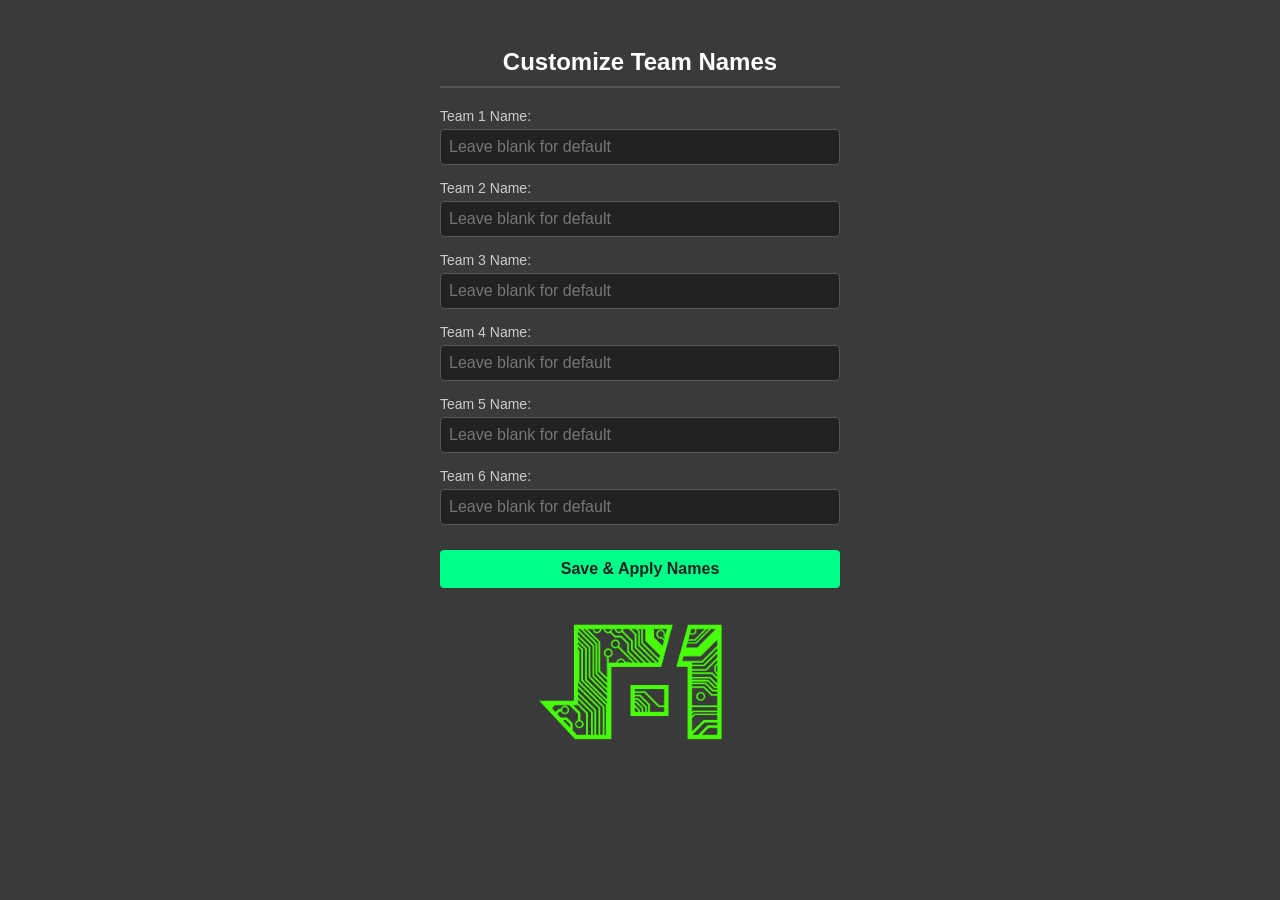
==== settings.html @ 3d92b610 "Added Team name customization panel added main settings panel, more to be added, this is a initial r" ====
<!DOCTYPE html>
<html lang="en">
<head> 
    <meta charset="UTF-8">
    <meta name="viewport" content="width=device-width, initial-scale=1.0">
    <title>FRC Timer Settings</title>
    <style>
        body {
            background-color: #3b3a3a;
            color: white;
            font-family: sans-serif;
            padding: 20px;
        }
        .container {
            max-width: 400px;
            margin: 0 auto;
        }
        h2 {
            text-align: center;
            border-bottom: 2px solid #555;
            padding-bottom: 10px;
        }
        .input-group {
            margin-bottom: 15px;
            display: flex;
            flex-direction: column;
        }
        label {
            margin-bottom: 5px;
            font-size: 14px;
            color: #ccc;
        }
        input {
            padding: 8px;
            border-radius: 4px;
            border: 1px solid #555;
            background-color: #222;
            color: white;
            font-size: 16px;
        }
        input:focus {
            outline: 2px solid #00ff88;
        }
        button {
            width: 100%;
            padding: 10px;
            background-color: #00ff88;
            color: #222;
            border: none;
            border-radius: 4px;
            font-weight: bold;
            font-size: 16px;
            cursor: pointer;
            margin-top: 10px;
        }
        button:hover {
            background-color: #00cc6e;
        }
    </style>
</head>
<body>
    <div class="container">
        <h2>Customize Team Names</h2>
        
        <div class="input-group">
            <label for="team1">Team 1 Name:</label>
            <input type="text" id="team1" placeholder="Leave blank for default">
        </div>
        <div class="input-group">
            <label for="team2">Team 2 Name:</label>
            <input type="text" id="team2" placeholder="Leave blank for default">
        </div>
        <div class="input-group">
            <label for="team3">Team 3 Name:</label>
            <input type="text" id="team3" placeholder="Leave blank for default">
        </div>
        <div class="input-group">
            <label for="team4">Team 4 Name:</label>
            <input type="text" id="team4" placeholder="Leave blank for default">
        </div>
        <div class="input-group">
            <label for="team5">Team 5 Name:</label>
            <input type="text" id="team5" placeholder="Leave blank for default">
        </div>
        <div class="input-group">
            <label for="team6">Team 6 Name:</label>
            <input type="text" id="team6" placeholder="Leave blank for default">
        </div>

        <button id="save-btn">Save & Apply Names</button>
        <div style="text-align: center;">
            <img src="team-icons/SQRT.jpg" alt="SQRT" style="max-width: 60%;">
            </div>
    </div>

    <script src="settings.js"></script>
</body>
</html>
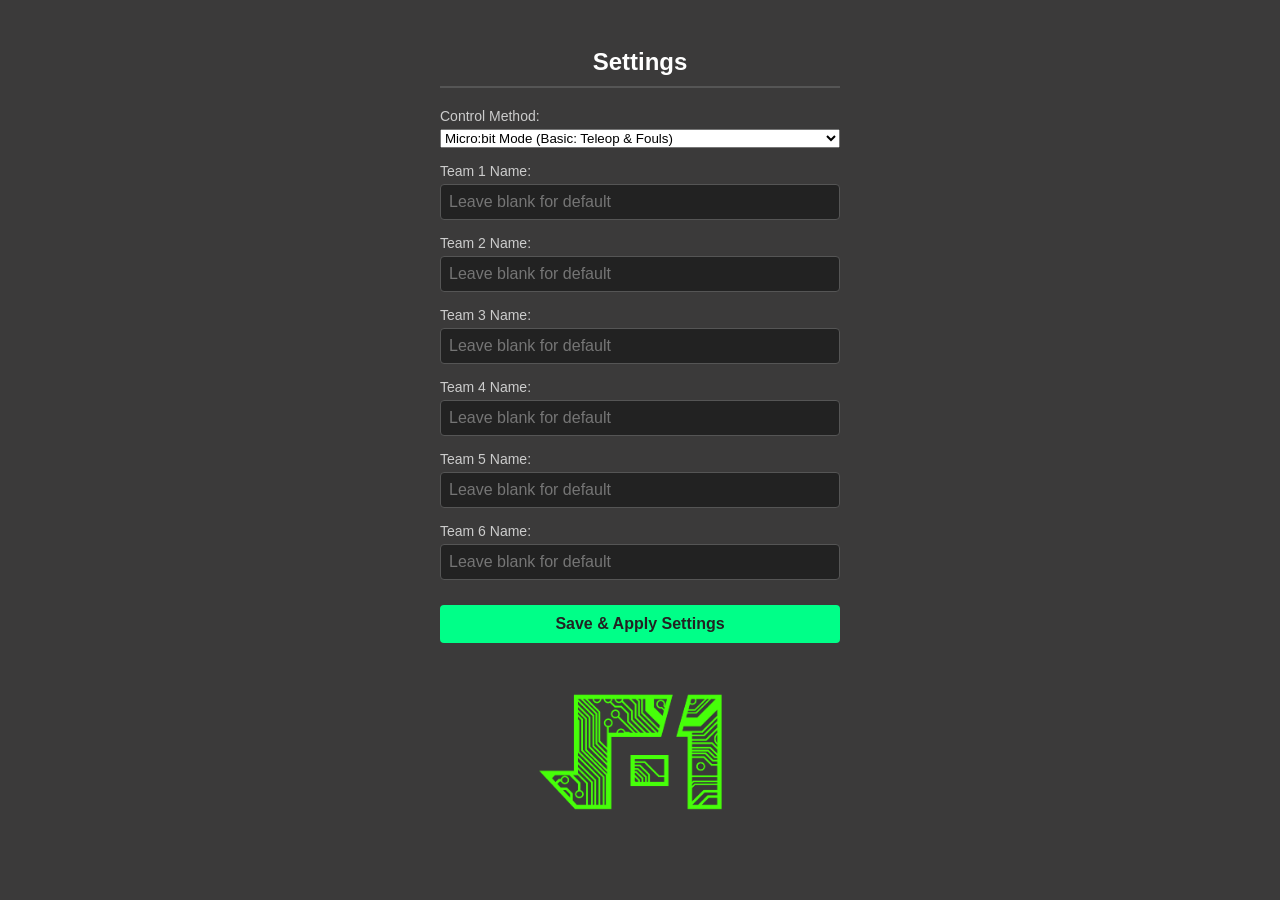
==== commit e3c1441d: "Big Chungus advanced scoring device toggle feature addition Added a advanced controller scoring opti" ====
--- a/settings.html
+++ b/settings.html
@@ -60,7 +60,18 @@
 </head>
 <body>
     <div class="container">
-        <h2>Customize Team Names</h2>
+        <h2>Settings</h2>
+        
+        <div class="input-group">
+            <label for="control-mode">Control Method:</label>
+            <select id="control-mode">
+                <option value="microbit">Micro:bit Mode (Basic: Teleop & Fouls)</option>
+                <option value="bluetooth">Bluetooth Controller (Advanced Breakdown)</option>
+            </select>
+        </div>
+
+        <div class="divider"></div>
+
         
         <div class="input-group">
             <label for="team1">Team 1 Name:</label>
@@ -87,12 +98,12 @@
             <input type="text" id="team6" placeholder="Leave blank for default">
         </div>
 
-        <button id="save-btn">Save & Apply Names</button>
-        <div style="text-align: center;">
+        <button id="save-btn">Save & Apply Settings</button>
+        <div style="text-align: center; margin-top: 15px;">
             <img src="team-icons/SQRT.jpg" alt="SQRT" style="max-width: 60%;">
-            </div>
+        </div>
     </div>
 
     <script src="settings.js"></script>
 </body>
-</html>
+</html>
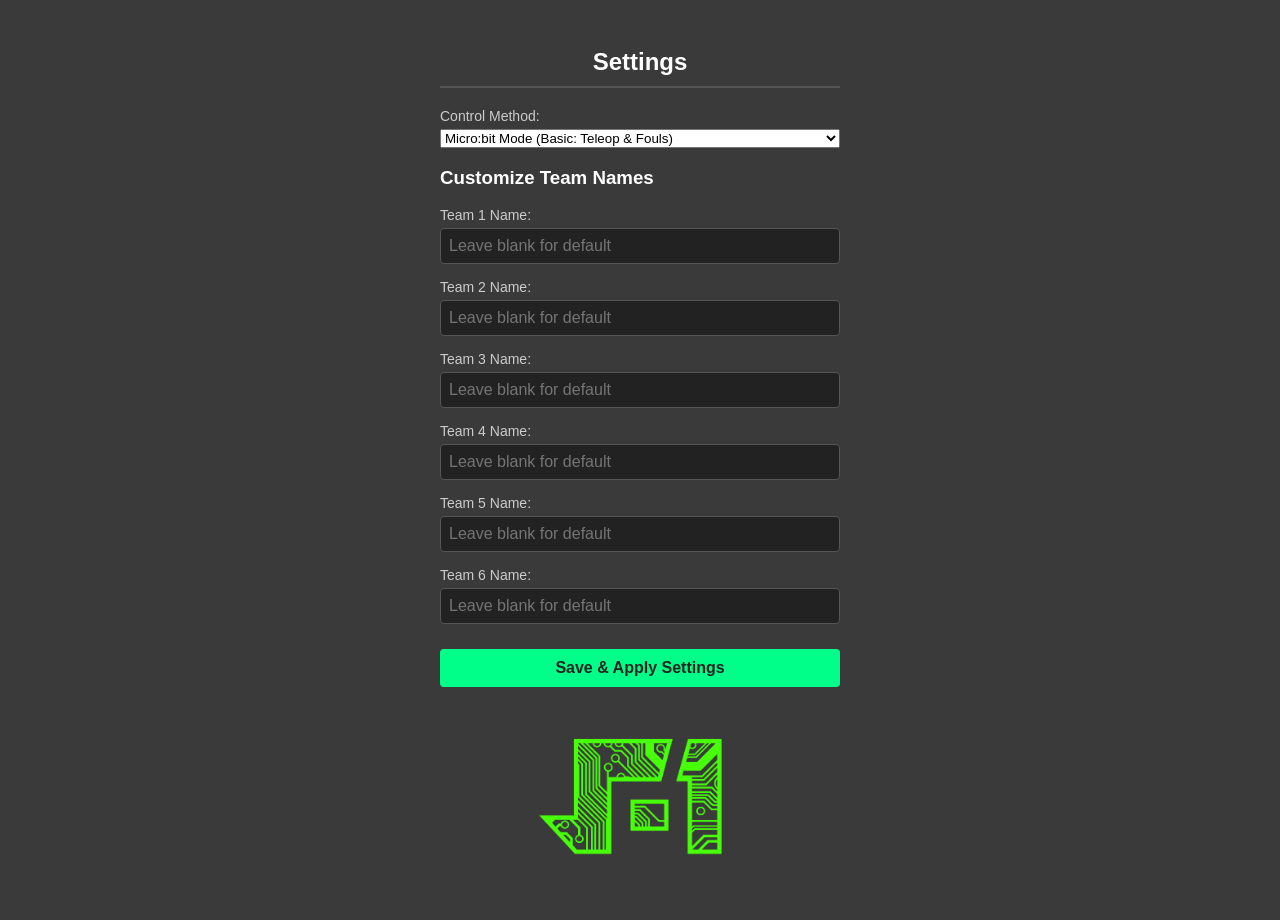
==== commit c4d74cd2: "small title addition" ====
--- a/settings.html
+++ b/settings.html
@@ -72,6 +72,7 @@
 
         <div class="divider"></div>
 
+        <h3>Customize Team Names</h3>
         
         <div class="input-group">
             <label for="team1">Team 1 Name:</label>
